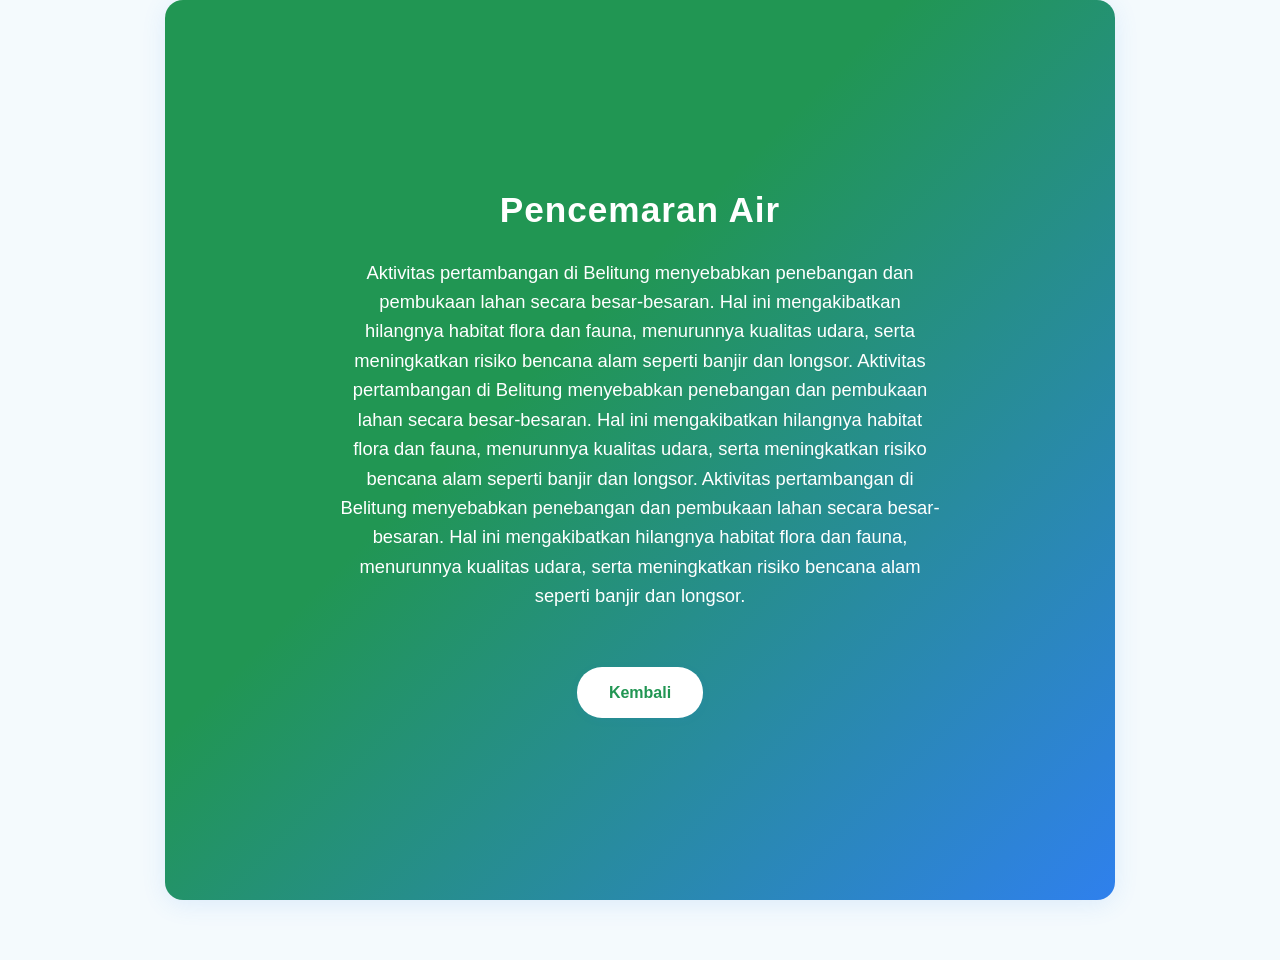
==== dampak-air.html @ 4c18be94 "Add files via upload" ====
<!DOCTYPE html>
<html lang="id">
<head>
    <meta charset="UTF-8">
    <meta name="viewport" content="width=device-width, initial-scale=1.0">
    <title>Pencemaran Air - ImpactZone</title>
    <link rel="stylesheet" href="style.css">
</head>
<body>
    <section class="detail-dampak">
        <h1>Pencemaran Air</h1>
        <p>
            Aktivitas pertambangan di Belitung menyebabkan penebangan dan pembukaan lahan secara besar-besaran. Hal ini mengakibatkan hilangnya habitat flora dan fauna, menurunnya kualitas udara, serta meningkatkan risiko bencana alam seperti banjir dan longsor. Aktivitas pertambangan di Belitung menyebabkan penebangan dan pembukaan lahan secara besar-besaran. Hal ini mengakibatkan hilangnya habitat flora dan fauna, menurunnya kualitas udara, serta meningkatkan risiko bencana alam seperti banjir dan longsor. Aktivitas pertambangan di Belitung menyebabkan penebangan dan pembukaan lahan secara besar-besaran. Hal ini mengakibatkan hilangnya habitat flora dan fauna, menurunnya kualitas udara, serta meningkatkan risiko bencana alam seperti banjir dan longsor.
        </p>
        <a href="index.html#dampak" class="btn-primary">Kembali</a>
    </section>
</body>
</html>
---- style.css ----
:root {
    --primary: #219653;
    --secondary: #2F80ED;
    --bg: #f4fafd;
    --card-bg: #fff;
    --text: #222;
    --border: #e0e0e0;
}

* {
    box-sizing: border-box;
    margin: 0;
    padding: 0;
}

body {
    font-family: 'Segoe UI', Arial, sans-serif;
    background: var(--bg);
    color: var(--text);
    line-height: 1.6;
}

.navbar {
    display: flex;
    justify-content: space-between;
    align-items: center;
    background: var(--primary);
    padding: 1rem 2rem;
}

.logo {
    color: #fff;
    font-weight: bold;
    font-size: 1.5rem;
}

.nav-links {
    list-style: none;
    display: flex;
    gap: 1.2rem;
}

.nav-links a {
    color: #fff;
    text-decoration: none;
    font-weight: 500;
    transition: color 0.2s;
}

.nav-links a:hover {
    color: var(--secondary);
}

.hero {
    background: linear-gradient(120deg, var(--primary) 60%, var(--secondary) 100%);
    color: #fff;
    padding: 4rem 2rem 3rem 2rem;
    text-align: center;
}

.hero-content h1 {
    font-size: 2.5rem;
    margin-bottom: 1rem;
}

.hero-content p {
    font-size: 1.2rem;
    margin-bottom: 2rem;
}

.btn-primary {
    background: var(--secondary);
    color: #fff;
    padding: 0.8rem 2rem;
    border: none;
    border-radius: 25px;
    font-size: 1rem;
    cursor: pointer;
    transition: background 0.2s;
    text-decoration: none;
    margin-top: 0.5rem;
}

.btn-primary:hover {
    background: #1565c0;
}

/* animation for button press */
.btn-primary,
.nav-links a,
.dampak-card {
    transition: transform 0.1s ease, background 0.2s;
}
.btn-primary:active,
.nav-links a:active,
.dampak-card:active {
    transform: scale(0.95);
}

/* optional shadow effect when clicked */
.btn-clicked {
    animation: click-pop 0.15s forwards;
}
@keyframes click-pop {
    0% { transform: scale(1); }
    50% { transform: scale(0.9); }
    100% { transform: scale(1); }
}

/* page slide transitions */
#page-content {
    transition: transform 0.4s ease, opacity 0.4s ease;
}
#page-content.slide-in {
    transform: translateX(100%);
    opacity: 0;
}
#page-content.slide-in.show {
    transform: translateX(0);
    opacity: 1;
}
#page-content.slide-out {
    transform: translateX(-100%);
    opacity: 0;
}

/* detail sections slide */
#grid-container {
    transition: transform 0.4s ease, opacity 0.4s ease;
}
#grid-container.slide-out {
    transform: translateX(-100%);
    opacity:0;
}
.detail-dampak {
    transition: transform 0.4s ease, opacity 0.4s ease;
}
.detail-dampak.slide-in {
    transform: translateX(100%);
    opacity:0;
}
.detail-dampak.slide-in.show {
    transform: translateX(0);
    opacity:1;
}
.detail-dampak.slide-out {
    transform: translateX(100%);
    opacity:0;
}

section {
    padding: 2.5rem 2rem;
    max-width: 950px;
    margin: 0 auto;
}

h2 {
    color: var(--primary);
    margin-bottom: 1.5rem;
    font-size: 2rem;
}

.dampak-grid {
    display: grid;
    grid-template-columns: repeat(auto-fit, minmax(220px, 1fr));
    gap: 1.5rem;
}

.dampak-card {
    background: var(--card-bg);
    border-radius: 10px;
    box-shadow: 0 2px 8px rgba(47,128,237,0.07);
    padding: 1.2rem 1rem;
    border: 1px solid var(--border);
    text-align: left;
}

.dampak-card h3 {
    color: var(--secondary);
    margin-bottom: 0.7rem;
}

.simulasi label, .kalkulator label, .suara label {
    display: block;
    margin-bottom: 0.5rem;
    font-weight: 500;
}

.simulasi select, .kalkulator input, .suara textarea {
    padding: 0.5rem;
    margin-bottom: 1rem;
    width: 100%;
    border: 1px solid var(--border);
    border-radius: 5px;
    font-size: 1rem;
}

.simulasi-hasil, .kalkulator-hasil {
    margin-top: 1rem;
    background: var(--card-bg);
    padding: 1rem;
    border-radius: 8px;
    border: 1px solid var(--border);
    min-height: 40px;
}

.kalkulator form {
    display: grid;
    gap: 0.5rem;
    margin-bottom: 1rem;
}

.images-compare {
    display: flex;
    gap: 2rem;
    justify-content: center;
    align-items: flex-start;
    margin-top: 1.5rem;
}

.images-compare div {
    text-align: center;
}

.images-compare img {
    width: 240px;
    height: 150px;
    object-fit: cover;
    border-radius: 8px;
    border: 1px solid var(--border);
    background: #e0e0e0;
}

.img-caption {
    font-size: 0.95rem;
    color: #555;
    margin-top: 0.5rem;
}

.polling {
    margin: 1rem 0;
}

.btn-poll {
    background: var(--primary);
    color: #fff;
    border: none;
    border-radius: 20px;
    padding: 0.7rem 1.5rem;
    margin: 0.5rem 0.7rem 0.5rem 0;
    font-size: 1rem;
    cursor: pointer;
    transition: background 0.2s;
}

.btn-poll:hover {
    background: var(--secondary);
}

.suara textarea {
    resize: vertical;
    min-height: 60px;
    margin-bottom: 1rem;
}

#pesan-suara {
    margin-top: 1rem;
    color: var(--primary);
    font-weight: 500;
}

.solusi-cards {
    display: flex;
    gap: 1.5rem;
    flex-wrap: wrap;
    justify-content: center;
    margin-top: 1.5rem;
}

.card {
    background: var(--card-bg);
    border-radius: 10px;
    box-shadow: 0 2px 8px rgba(47,128,237,0.07);
    padding: 1.5rem;
    width: 260px;
    border: 1px solid var(--border);
    text-align: center;
}

.card h3 {
    color: var(--secondary);
    margin-bottom: 0.7rem;
}

footer {
    background: var(--primary);
    color: #fff;
    text-align: center;
    padding: 1rem 0;
    margin-top: 2rem;
    font-size: 1rem;
    position: fixed;
    bottom: 0;
    left: 0;
    width: 100%;
    z-index: 500;
}

/* ensure content doesn't hide behind fixed footer */
body {
    padding-bottom: 60px; /* approximate footer height */
}

/* Responsive */
@media (max-width: 800px) {
    .images-compare {
        flex-direction: column;
        gap: 1rem;
    }
    .solusi-cards {
        flex-direction: column;
        gap: 1rem;
        align-items: center;
    }
    section {
        padding: 2rem 1rem;
    }
    .hero-content h1 {
        font-size: 1.5rem;
    }
    .dampak-grid {
        grid-template-columns: 1fr;
    }
}

/* ...existing code... */
.dampak-card {
    background: var(--card-bg);
    border-radius: 10px;
    box-shadow: 0 2px 8px rgba(47,128,237,0.07);
    padding: 1.2rem 1rem;
    border: 1px solid var(--border);
    text-align: left;
    display: block;
    text-decoration: none;
    color: inherit;
    transition: box-shadow 0.2s, transform 0.2s;
    cursor: pointer;
}
.dampak-card:hover {
    box-shadow: 0 4px 16px rgba(47,128,237,0.15);
    transform: translateY(-4px) scale(1.02);
    background: #eafaf1;
}
/* ...existing code... */

/* Tambahkan di style.css */


.detail-dampak .btn-primary {
    display: inline-block;
    margin-top: 2rem;
}

/* ...existing code... */
.detail-dampak {
    background: linear-gradient(135deg, #219653 40%, #2F80ED 100%);
    color: #fff;
    min-height: 100vh;
    display: flex;
    flex-direction: column;
    align-items: center;
    justify-content: center;
    padding: 3rem 1rem;
    box-shadow: 0 4px 24px rgba(47,128,237,0.12);
    border-radius: 18px;
}

/* override when detail sections appear inside the main dampak page: use page background with card styling */
.dampak .detail-dampak {
    background: var(--card-bg);
    color: var(--text);
    box-shadow: 0 2px 8px rgba(47,128,237,0.07);
    border-radius: 10px;
    padding: 2rem 1.5rem;
}
.dampak .detail-dampak h1 {
    color: var(--secondary);
    text-align: center;
}
.dampak .detail-dampak p {
    color: var(--text);
    max-width: 800px;
}
.dampak .detail-dampak .btn-primary {
    background: var(--secondary);
    color: #fff;
}

.detail-dampak h1 {
    font-size: 2.2rem;
    margin-bottom: 1.2rem;
    letter-spacing: 1px;
}

.detail-dampak p {
    font-size: 1.15rem;
    margin-bottom: 2rem;
    max-width: 600px;
    text-align: center;
}

.detail-dampak .btn-primary {
    margin-top: 1.5rem;
    background: #fff;
    color: #219653;
    font-weight: bold;
    border: none;
    box-shadow: 0 2px 8px rgba(47,128,237,0.07);
    transition: background 0.2s, color 0.2s;
}

.detail-dampak .btn-primary:hover {
    background: #2F80ED;
    color: #fff;
}
/* ...existing code... */
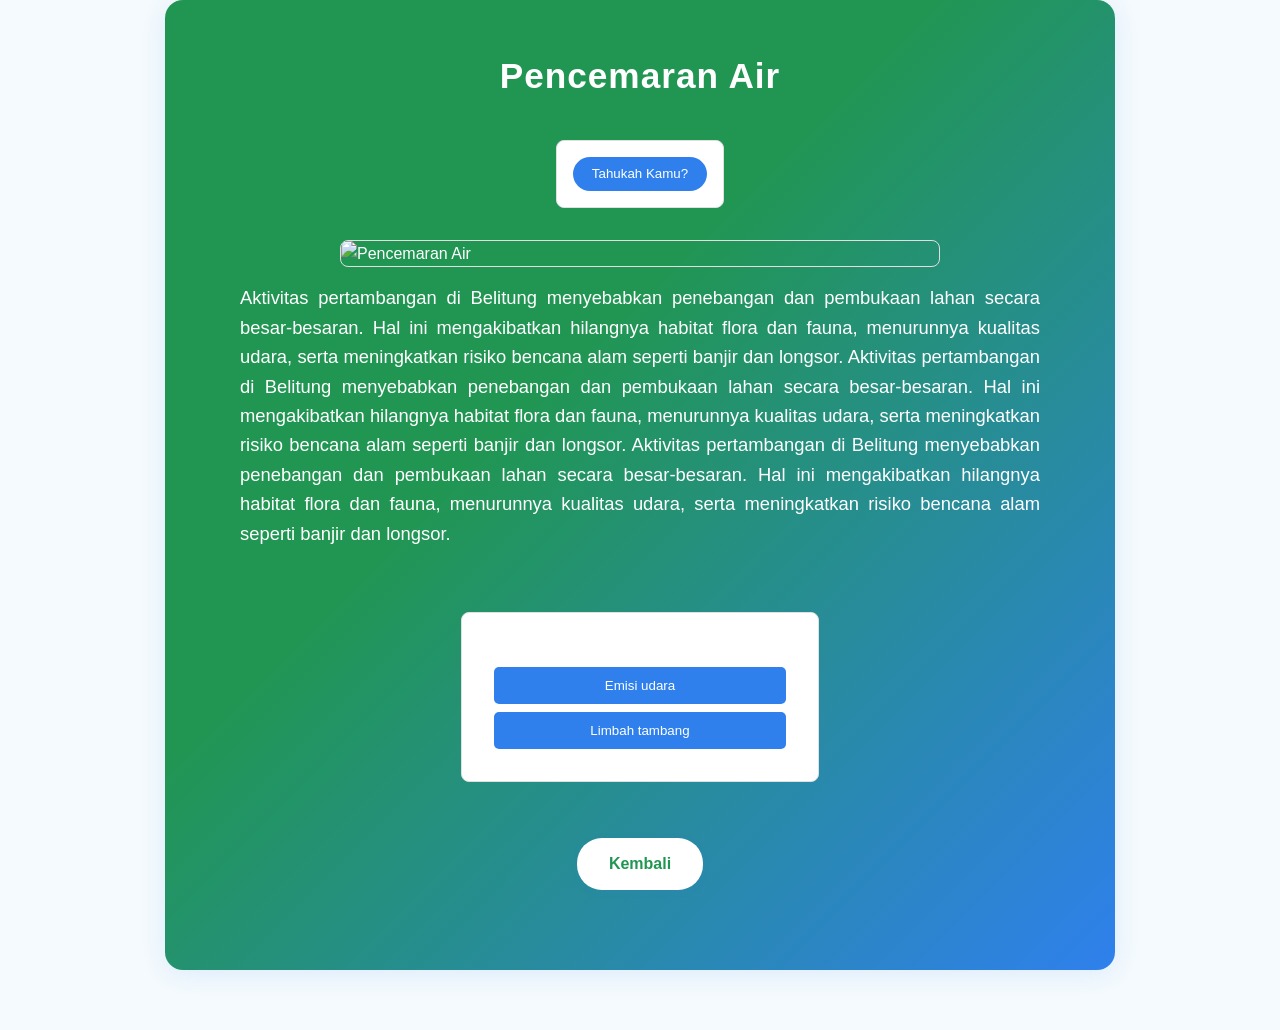
==== commit 9d90f29b: "Add files via upload" ====
--- a/dampak-air.html
+++ b/dampak-air.html
@@ -9,10 +9,22 @@
 <body>
     <section class="detail-dampak">
         <h1>Pencemaran Air</h1>
+        <div class="fact-box">
+            <button class="fact-btn">Tahukah Kamu?</button>
+            <p class="fact-text">Air tambang sering terkontaminasi logam berat.</p>
+        </div>
+        <img src="https://via.placeholder.com/600x300?text=Air" alt="Pencemaran Air" class="impact-image" data-info="Ilustrasi pencemaran air akibat limbah tambang.">
         <p>
             Aktivitas pertambangan di Belitung menyebabkan penebangan dan pembukaan lahan secara besar-besaran. Hal ini mengakibatkan hilangnya habitat flora dan fauna, menurunnya kualitas udara, serta meningkatkan risiko bencana alam seperti banjir dan longsor. Aktivitas pertambangan di Belitung menyebabkan penebangan dan pembukaan lahan secara besar-besaran. Hal ini mengakibatkan hilangnya habitat flora dan fauna, menurunnya kualitas udara, serta meningkatkan risiko bencana alam seperti banjir dan longsor. Aktivitas pertambangan di Belitung menyebabkan penebangan dan pembukaan lahan secara besar-besaran. Hal ini mengakibatkan hilangnya habitat flora dan fauna, menurunnya kualitas udara, serta meningkatkan risiko bencana alam seperti banjir dan longsor.
         </p>
+        <div class="quiz">
+            <p>Sumber utama pencemaran air adalah?</p>
+            <button class="quiz-option" data-correct="false">Emisi udara</button>
+            <button class="quiz-option" data-correct="true">Limbah tambang</button>
+            <p class="quiz-result"></p>
+        </div>
         <a href="index.html#dampak" class="btn-primary">Kembali</a>
+    <script src="script.js"></script>
     </section>
 </body>
 </html>
--- a/style.css
+++ b/style.css
@@ -109,49 +109,47 @@
 
 /* page slide transitions */
 #page-content {
-    transition: transform 0.4s ease, opacity 0.4s ease;
+    transition: transform 0.4s ease; /* no opacity fade so content stays solid */
 }
 #page-content.slide-in {
     transform: translateX(100%);
-    opacity: 0;
 }
 #page-content.slide-in.show {
     transform: translateX(0);
-    opacity: 1;
 }
 #page-content.slide-out {
     transform: translateX(-100%);
-    opacity: 0;
 }
 
 /* detail sections slide */
 #grid-container {
-    transition: transform 0.4s ease, opacity 0.4s ease;
+    transition: transform 0.4s ease;
 }
 #grid-container.slide-out {
     transform: translateX(-100%);
-    opacity:0;
 }
 .detail-dampak {
-    transition: transform 0.4s ease, opacity 0.4s ease;
+    transition: transform 0.4s ease;
 }
 .detail-dampak.slide-in {
     transform: translateX(100%);
-    opacity:0;
 }
 .detail-dampak.slide-in.show {
     transform: translateX(0);
-    opacity:1;
 }
 .detail-dampak.slide-out {
     transform: translateX(100%);
-    opacity:0;
 }
 
 section {
     padding: 2.5rem 2rem;
     max-width: 950px;
     margin: 0 auto;
+}
+
+/* paragraphs inside detail sections should be justified */
+.detail-dampak p {
+    text-align: justify;
 }
 
 h2 {
@@ -403,12 +401,34 @@
     letter-spacing: 1px;
 }
 
+/* unify width of all main content inside a detail section */
+.detail-dampak > * {
+    max-width: 800px;
+    margin: 0 auto 2rem auto; /* center and space between items */
+}
+
 .detail-dampak p {
     font-size: 1.15rem;
-    margin-bottom: 2rem;
-    max-width: 600px;
-    text-align: center;
-}
+    /* paragraphs now justify and use same max-width as siblings */
+    text-align: justify;
+}
+
+/* quiz and fact boxes already covered by parent rule, but keep explicit in case of overrides */
+.detail-dampak .fact-box,
+.detail-dampak .quiz {
+    /* margin handled by parent >* rule */
+}
+
+
+/* quiz questions appear inside detail sections but should not inherit max-width
+   or centering from the parent rule; override below */
+.quiz-question p {
+    max-width: none;
+    width: 100%;
+    text-align: center; /* keep question text centered */
+    margin: 0; /* remove extra spacing so padding-left works consistently */
+}
+
 
 .detail-dampak .btn-primary {
     margin-top: 1.5rem;
@@ -424,4 +444,124 @@
     background: #2F80ED;
     color: #fff;
 }
-/* ...existing code... */+/* ...existing code... */
+
+/* interactive widgets */
+.fact-box {
+    background: var(--card-bg);
+    border: 1px solid var(--border);
+    border-radius: 8px;
+    padding: 1rem;
+    margin: 1rem 0;
+    text-align: center; /* center the button inside */
+}
+.fact-btn {
+    background: var(--secondary);
+    color: #fff;
+    border: none;
+    padding: 0.6rem 1.2rem;
+    border-radius: 20px;
+    cursor: pointer;
+}
+.fact-text {
+    margin-top: 0.5rem;
+    display: none;
+    font-style: italic;
+    text-align: justify; /* justify fact text */
+}
+.impact-image {
+    width: 100%;
+    max-width: 600px;
+    height: auto;
+    margin: 1rem auto; /* center horizontally */
+    display: block;
+    cursor: pointer;
+    border-radius: 8px;
+    border: 1px solid var(--border);
+}
+.modal {
+    display: none;
+    position: fixed;
+    z-index: 1000;
+    left: 0;
+    top: 0;
+    width: 100%;
+    height: 100%;
+    background: rgba(0,0,0,0.5);
+    overflow: auto;
+    /* center content both vertically and horizontally */
+    display: flex;
+    justify-content: center;
+    align-items: center;
+    padding: 1rem; /* keep some space around on small screens */
+}
+.modal-content {
+    background: #fff;
+    margin: 10% auto;
+    padding: 1rem;
+    border-radius: 8px;
+    max-width: 500px;
+    position: relative;
+}
+
+.modal-body {
+    text-align: justify; /* justify image info text */
+}
+.modal-close {
+    position: absolute;
+    top: 8px;
+    right: 12px;
+    font-size: 1.5rem;
+    cursor: pointer;
+}
+.quiz {
+    background: var(--card-bg);
+    border: 1px solid var(--border);
+    border-radius: 8px;
+    padding: 1rem;
+    margin: 2rem 0;
+    /* quiz boxes use same width as fact-box through parent rule */
+}
+
+/* quiz question container sets up numbering space */
+.quiz-question {
+    position: relative;
+    padding-left: 2.5rem; /* room for number at left edge */
+}
+
+/* the paragraph itself spans full width so number aligns to box left */
+.quiz-question p {
+    text-align: center;
+    margin: 0;
+}
+
+.quiz-question .q-num {
+    position: absolute;
+    left: 0;
+    top: 0;
+    font-weight: bold;
+}
+
+.quiz-question .q-text {
+    display: inline-block;
+}
+
+.quiz-option {
+    display: block;
+    width: 90%; /* slightly narrower to align with text */
+    background: var(--secondary);
+    color: #fff;
+    border: none;
+    border-radius: 5px;
+    padding: 0.7rem;
+    margin: 0.5rem auto;
+    cursor: pointer;
+}
+.quiz-result {
+    margin-top: 1rem;
+    font-weight: 600;
+}
+
+.modal {
+    display: none;
+}
